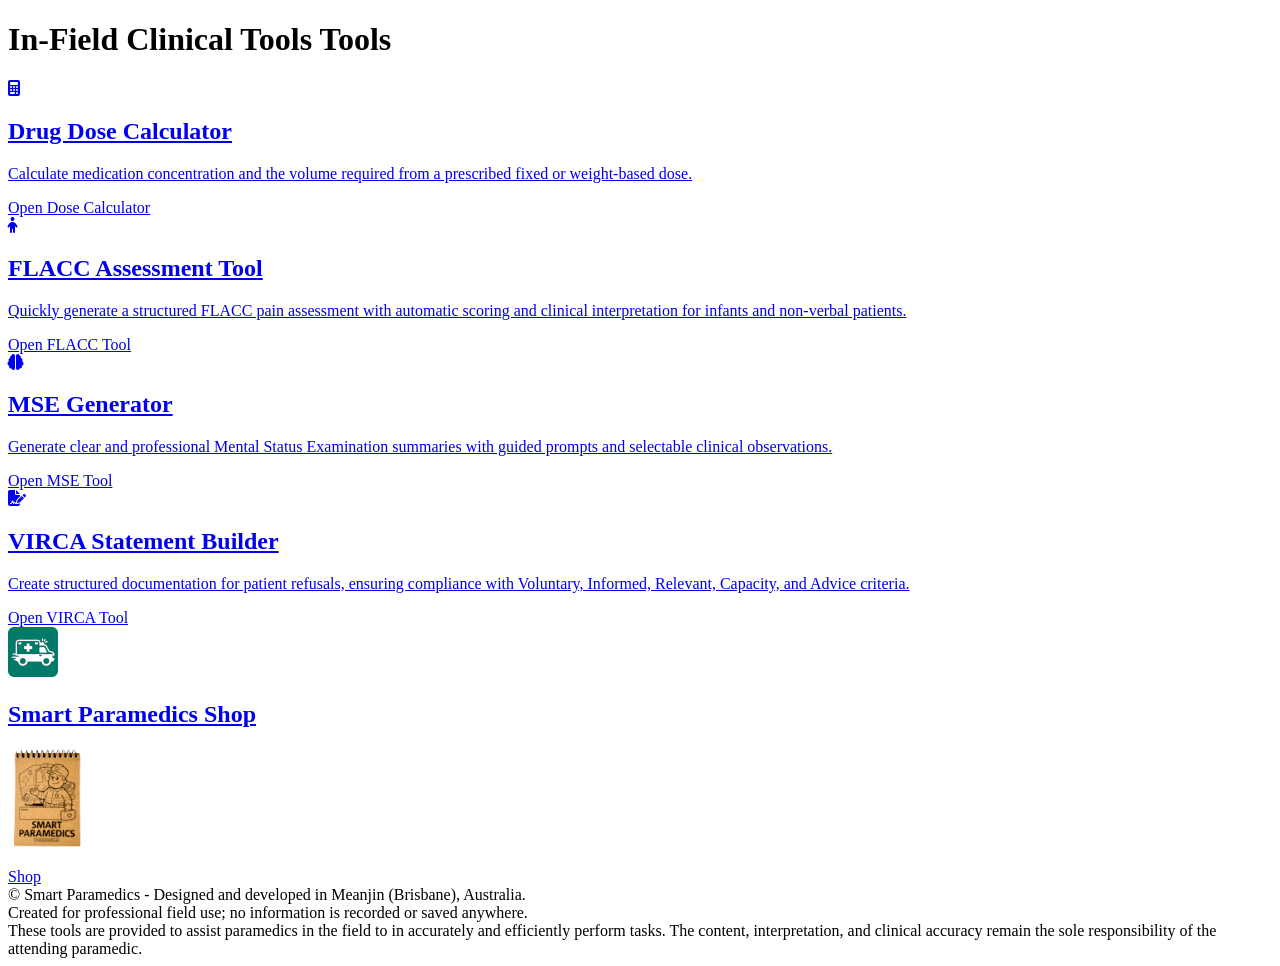
==== index.html @ 9fb69bd9 "Add files via upload" ====
<!--
  Paramedic Documentation Suite
  Version: 2.1.0 | Author: Vlad da Cunha
  Verified for internal use.
  Integrity Checksum: 52c40752ca3804d5590f8daf907ad85eef90d2e20a2a98a4dac47396095e7b3d
  Generated: 2025-11-13
-->

<!DOCTYPE html>
<html lang="en">
<head>
  <meta charset="UTF-8" />
  <meta name="viewport" content="width=device-width, initial-scale=1.0" />
  <title>In-Field Clinical Tools - Smart Paramedics</title>
  <link rel="stylesheet" href="style.css">
  <link rel="stylesheet" href="https://cdnjs.cloudflare.com/ajax/libs/font-awesome/6.5.0/css/all.min.css" integrity="sha512-Avb2QiuDEEvB4bZJYdft2mNjVShBftLdPG8FJ0V7irTLQ8Uo0qcPxh4Plq7G5tGm0rU+1SPhVotteLpBERwTkw==" crossorigin="anonymous" referrerpolicy="no-referrer" />
   <script src="https://code.jquery.com/jquery-3.6.0.min.js" integrity="sha256-/xUj+3OJU5yExlq6GSYGSHk7tPXikynS7ogEvDej/m4=" crossorigin="anonymous"></script>
    <link rel="icon" type="image/png" href="favicon.png">

    <!-- Apple Web App Settings -->
    <meta name="mobile-web-app-capable" content="yes">
    <meta name="theme-color" content="#006666">
    <meta name="apple-mobile-web-app-capable" content="yes">
    <meta name="apple-mobile-web-app-status-bar-style" content="default">
    <meta name="apple-mobile-web-app-title" content="Smart&nbsp;Paramedics">

    <!-- App Icon for Apple Devices -->
    <link rel="apple-touch-icon" sizes="180x180" href="/apple-touch-icon.png">
    <link rel="apple-touch-icon" sizes="167x167" href="/ipad-touch-icon.png">
    <link rel="apple-touch-icon" sizes="152x152" href="/ipad-touch-icon-152.png">


  <meta name="author" content="Vlad da Cunha">
    <meta name="description" content="Clinical documentation support tool for paramedics – VIRCA, MSE, and FLACC statement generation.">
    <meta name="version" content="2.1.0">
    <meta name="last-updated" content="2025-11-13">


    
<!-- Safe and CSP-compliant meta -->
<meta http-equiv="X-Content-Type-Options" content="nosniff">
<meta http-equiv="Referrer-Policy" content="strict-origin-when-cross-origin">
<meta http-equiv="Permissions-Policy"
      content="geolocation=(), microphone=(), camera=(), accelerometer=(), magnetometer=(), gyroscope=(), fullscreen=(self)">
<meta http-equiv="Content-Security-Policy"
      content="default-src 'self';
               style-src 'self' https://cdnjs.cloudflare.com 'unsafe-inline';
               script-src 'self' https://code.jquery.com https://cdnjs.cloudflare.com https://static.cloudflareinsights.com 'unsafe-inline';
               font-src 'self' https://cdnjs.cloudflare.com data:;
               img-src 'self' data:;
               connect-src 'self';">
</head>
<body>

<header class="hero">
  <h1 class="master-header"><object type="image/svg+xml" data="logo.svg" class="logo-icon"></object> In-Field Clinical Tools Tools</h1>
</header>

<main class="index">

  <a href="drug-dose-calculator.html" class="card">
    <div>
      <div class="icon"><i class="fas fa-calculator"></i></div>
      <h2>Drug Dose Calculator</h2>
      <p>Calculate medication concentration and the volume required from a prescribed fixed or weight-based dose.</p>
    </div>
    <div class="button">Open Dose Calculator</div>
  </a>

  <a href="flacc.html" class="card">
    <div>
      <div class="icon"><i class="fas fa-child"></i></div>
      <h2>FLACC Assessment Tool</h2>
      <p>Quickly generate a structured FLACC pain assessment with automatic scoring and clinical interpretation for infants and non-verbal patients.</p>
    </div>
    <div class="button">Open FLACC Tool</div>
  </a>
  <a href="mse.html" class="card">
    <div>
      <div class="icon"><i class="fas fa-brain"></i></div>
      <h2>MSE Generator</h2>
      <p>Generate clear and professional Mental Status Examination summaries with guided prompts and selectable clinical observations.</p>
    </div>
    <div class="button">Open MSE Tool</div>
  </a>

  <a href="virca.html" class="card">
    <div>
      <div class="icon"><i class="fas fa-file-signature"></i></div>
      <h2>VIRCA Statement Builder</h2>
      <p>Create structured documentation for patient refusals, ensuring compliance with Voluntary, Informed, Relevant, Capacity, and Advice criteria.</p>
    </div>
    <div class="button">Open VIRCA Tool</div>
  </a>

  <a href="https://smartparamedics.au" class="card" target="_blank">
    <div>
      <div class="icon"><img src="shop-icon.png" width="50px"></div>
      <h2>Smart Paramedics Shop</h2>
      <p><img src="booklet.png" height="100px"></p>
    </div>
    <div class="button">Shop</div>
  </a>

</main>

<!-- Footer loaded dynamically -->
<div id="footer-placeholder"></div>

<script>
// Load footer from external file
document.addEventListener("DOMContentLoaded", function() {
  fetch("footer.html").then(r => r.text()).then(html => {
    document.getElementById("footer-placeholder").innerHTML = html;
  });
});

//Add current year to footer
$(document).ready(function() {
  $.get("footer.html", function(html) {
    $("#footer-placeholder").html(html);
    $("#currentYear").text(new Date().getFullYear());
  });
});
</script>

</body>
</html>
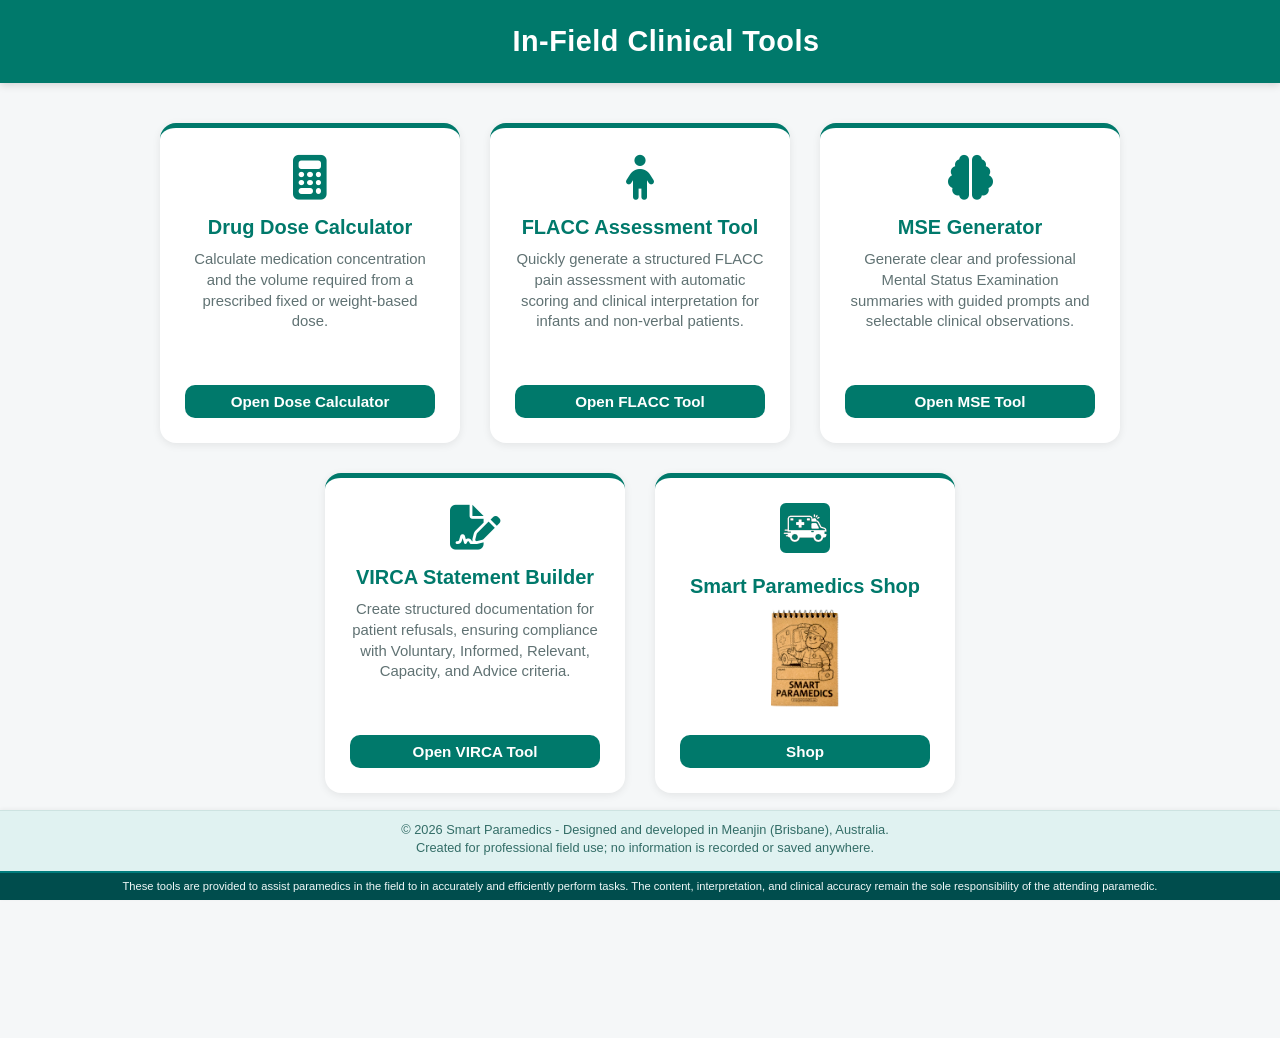
==== commit dcc4ea55: "Add files via upload" ====
--- a/index.html
+++ b/index.html
@@ -53,7 +53,7 @@
 <body>
 
 <header class="hero">
-  <h1 class="master-header"><object type="image/svg+xml" data="logo.svg" class="logo-icon"></object> In-Field Clinical Tools Tools</h1>
+  <h1 class="master-header"><object type="image/svg+xml" data="logo.svg" class="logo-icon"></object> In-Field Clinical Tools</h1>
 </header>
 
 <main class="index">
--- a/style.css
+++ b/style.css
@@ -0,0 +1,452 @@
+/*--
+  Paramedic Documentation Suite
+  Version: 2.1.0 | Author: Vlad da Cunha
+  Verified for internal use.
+  Integrity Checksum: d9de731de966d37fc9fb44cd730893de46fc0a0ae38772f4e980b31102186d9f
+  Generated: 2025-11-13
+--*/
+
+
+/* ----------------------------------------------------------
+   GLOBAL STYLES — shared by all tools and index
+----------------------------------------------------------- */
+
+:root {
+  --primary: #00796b;
+  --accent: #fdd835;
+  --bg-light: #f5f7f8;
+  --text-dark: #2f3e46;
+  --card-bg: #ffffff;
+  --border-light: #dde5e4;
+}
+
+* { box-sizing: border-box; }
+
+body {
+  margin: 0;
+  font-family: 'Inter', 'Segoe UI', sans-serif;
+  background: var(--bg-light);
+  color: var(--text-dark);
+  display: flex;
+  flex-direction: column;
+  min-height: 100vh;
+}
+
+h1, h2, h3 {
+  color: var(--primary);
+  margin-top: 0;
+}
+
+h1.master-header{
+  color: #fff;
+}
+
+p { line-height: 1.5; color: #555; }
+
+/* ----------------------------------------------------------
+   MINI HEADER BAR (shared, loaded via header.html)
+----------------------------------------------------------- */
+.tool-header {
+  width: 100%;
+  background: #ffffff;
+  border-bottom: 1px solid var(--border-light);
+  padding: 10px 24px;
+  display: flex;
+  lex-wrap: nowrap;
+  flex-direction: row;
+  justify-content: space-between;
+  align-items: center;
+  position: sticky;
+  top: 0;
+  z-index: 999;
+  box-shadow: 0 1px 4px rgba(0,0,0,0.05);
+  height: 50px;
+}
+
+.header-right {
+  font-size: 0.8rem;
+  text-align: right;
+  color: #999999;
+}
+
+.back-link {
+  display: inline-flex;
+  align-items: center;
+  gap: 6px;
+  color: #00796b;
+  text-decoration: none;
+  font-size: 0.95rem;
+  font-weight: 600;
+  padding: 6px 10px;
+  border-radius: 8px;
+  transition: background 0.25s, transform 0.15s;
+}
+
+.back-link:hover {
+  background: #e0f2f1;
+  transform: translateY(-1px);
+}
+
+.back-link i {
+  font-size: 0.85rem;
+}
+
+
+/* ----------------------------------------------------------
+   STICKY HEADER & FOOTER (desktop)
+----------------------------------------------------------- */
+@media (min-width: 769px) {
+  .tool-header {
+    position: fixed;
+    top: 0;
+    left: 0;
+    right: 0;
+    z-index: 1000;
+  }
+
+  .site-footer {
+    position: fixed;
+    bottom: 0;
+    left: 0;
+    right: 0;
+    z-index: 1000;
+  }
+
+  /* Adjust page layout so content isn't hidden */
+  body {
+    padding-top: var(--header-height);  /* space for header */
+    padding-bottom: var(--footer-height); /* space for footer */
+  }
+
+  .container {
+    height: calc(100vh - var(--footer-height) - var(--header-height));
+    overflow-y: hidden;
+  }
+}
+
+.footer-left {
+    padding-right: 10px;
+}
+.footer-right {
+  padding: 0 0 5px 0;
+  line-height: 1.1rem;
+}
+
+/* ----------------------------------------------------------
+   INDEX PAGE
+----------------------------------------------------------- */
+header.hero {
+  background: var(--primary);
+  color: white;
+  text-align: center;
+  padding: 25px 10px;
+  box-shadow: 0 2px 8px rgba(0, 0, 0, 0.15);
+}
+
+header.hero h1 {
+  margin: 0;
+    font-size: 1.8rem;
+    letter-spacing: 0.5px;
+    display: flex;
+    flex-direction: row;
+    flex-wrap: wrap;
+    align-content: center;
+    justify-content: center;
+}
+
+object.logo-icon {
+    width: 52px;
+    height: 30px;
+    padding: 0 10px 0 0;
+}
+
+main.index {
+  flex: 1;
+  display: flex;
+  flex-wrap: wrap;
+  justify-content: center;
+  align-items: flex-start;
+  padding: 40px 20px;
+  gap: 30px;
+}
+
+a.card {
+  background: var(--card-bg);
+  border-radius: 16px;
+  box-shadow: 0 2px 8px rgba(0,0,0,0.08);
+  width: 300px;
+  height: 320px;
+  padding: 25px;
+  text-align: center;
+  border-top: 5px solid var(--primary);
+  text-decoration: none;
+  color: inherit;
+  transition: all 0.25s ease;
+  display: flex;
+  flex-direction: column;
+  justify-content: space-between;
+}
+
+a.card:hover {
+  transform: translateY(-6px);
+  box-shadow: 0 6px 16px rgba(0,0,0,0.12);
+  background: #f9fdfc;
+}
+
+.icon {
+  font-size: 2.8rem;
+  color: var(--primary);
+  margin-bottom: 12px;
+}
+
+a.card h2 {
+  font-size: 1.25rem;
+  margin: 8px 0;
+}
+a.card p {
+  font-size: 0.93rem;
+  color: #607273;
+  margin: 10px 0 0;
+  line-height: 1.4;
+  flex-grow: 1;
+}
+
+.button {
+  background: var(--primary);
+  color: white;
+  padding: 8px 0;
+  border-radius: 10px;
+  font-weight: 600;
+  font-size: 0.95rem;
+  transition: background 0.3s;
+  margin-top: 20px;
+}
+a.card:hover .button { background: #004d40; }
+
+/* ----------------------------------------------------------
+   GLOBAL FOOTER (shared, loaded via footer.html)
+----------------------------------------------------------- */
+.site-footer {
+  text-align: center;
+  background: #e0f2f1;
+  color: #336d67;
+  line-height: 1.5;
+  font-size: 0.8rem;
+  border-top: 1px solid #cde3e1;
+  box-shadow: 0 -1px 4px rgba(0,0,0,0.05);
+  margin-top: auto;
+  width: 100%;
+  display: flex;
+  flex-wrap: nowrap;
+  flex-direction: column;
+  justify-content: center;
+  align-items: center;
+}
+
+.site-footer i { color: var(--primary); margin-right: 5px; font-size: 0.9rem; }
+.site-footer p { margin: 0; font-weight: 500; letter-spacing: 0.2px; line-height: 1.2rem; }
+
+.site-footer .split-horizontal {
+  display: flex;
+  flex-direction: row;
+  padding: 10px;
+}
+
+object.logo-icon-footer {
+    width: 170px;
+}
+
+/* Disclaimer Section (below footer) */
+.disclaimer-bar {
+  background-color: #004d4d; /* darker teal tone */
+  color: #f0f8f8;            /* soft light text */
+  text-align: center;
+  font-size: 0.7rem;
+  border-top: 2px solid #007c7c;
+  padding: 5px;
+  width: 100%;
+}
+
+
+/* ----------------------------------------------------------
+   TOOL PAGE STRUCTURE (VIRCA + MSE)
+----------------------------------------------------------- */
+.container { display: flex; width: 100%; }
+.left, .right { padding: 30px 30px 100px 30px; overflow-y: auto; }
+.left { width: 60%; background: var(--card-bg); }
+.right {
+  width: 40%;
+  background: #fffbe6;
+  border-left: 2px solid var(--accent);
+  position: sticky; top: 0; 
+  box-shadow: -4px 0 8px rgba(0,0,0,0.05);
+}
+
+.section {
+  background: var(--card-bg);
+  border-radius: 12px;
+  padding: 15px 20px;
+  margin-bottom: 20px;
+  box-shadow: 0 1px 3px rgba(0,0,0,0.05);
+  border-left: 4px solid #e0f2f1;
+}
+
+h2.tool-title {
+  font-size: 1.6rem;
+  border-bottom: 2px solid var(--primary);
+  padding-bottom: 6px;
+}
+h3 { font-size: 1.15rem; margin-bottom: 4px; }
+
+label .description {
+  font-style: italic;
+  font-size: 0.8rem !important;
+  color: #999 !important;
+  margin: 4px 0 10px;
+  line-height: 1.4;
+}
+
+input[type="checkbox"] {
+  accent-color: var(--primary);
+  transform: scale(1.2);
+  margin-right: 8px;
+  position: absolute;
+  left: 0;
+  top: 0.2em;      
+}
+
+.checkbox-group label {
+  display: block;
+  margin: 6px 0;
+  cursor: pointer;
+  font-size: 0.95rem;
+  position: relative;
+  padding-left: 1.8em;
+  line-height: 1.4;
+}
+
+input[type="text"], textarea {
+  width: 100%;
+  border: 1px solid var(--border-light);
+  border-radius: 8px;
+  padding: 8px;
+  margin-top: 6px;
+  font-size: 0.95rem;
+  transition: border-color 0.3s;
+  resize: vertical;
+}
+input[type="text"]:focus, textarea:focus {
+  border-color: var(--primary);
+  outline: none;
+}
+
+.sentence {
+  background: #fff;
+  border-radius: 10px;
+  padding: 15px;
+  margin-bottom: 15px;
+  position: relative;
+  box-shadow: 0 2px 6px rgba(0,0,0,0.08);
+  line-height: 1.5;
+}
+.sentence strong { color: var(--primary); }
+.copy-icon {
+  position: absolute;
+  top: 12px;
+  right: 15px;
+  cursor: pointer;
+  color: var(--primary);
+  transition: color 0.2s;
+}
+.copy-icon:hover { color: #004d40; }
+#copyAll {
+  width: 100%;
+  padding: 12px;
+  font-size: 1rem;
+  border: none;
+  border-radius: 8px;
+  background: var(--primary);
+  color: white;
+  cursor: pointer;
+  font-weight: 600;
+  transition: background 0.3s;
+  margin-top: 15px;
+}
+#copyAll:hover { background: #004d40; }
+
+/* ----------------------------------------------------------
+   MOBILE FLOATING TOGGLE BUTTON (mobile-only, fade-in/out)
+----------------------------------------------------------- */
+.toggle-btn {
+  display: none; /* hidden by default, only visible on mobile via media query */
+  position: fixed;
+  bottom: 20px;
+  right: 20px;
+  z-index: 9999;
+  background: var(--primary);
+  color: white;
+  border: none;
+  border-radius: 50px;
+  padding: 12px 18px;
+  font-size: 0.9rem;
+  font-weight: 600;
+  box-shadow: 0 4px 10px rgba(0, 0, 0, 0.2);
+  cursor: pointer;
+  transition: opacity 0.2s ease, transform 0.2s ease, background 0.2s ease;
+  opacity: 0;
+  pointer-events: none;
+}
+.toggle-btn i { margin-right: 6px; }
+.toggle-btn:hover { background: #004d40; transform: translateY(-2px); }
+
+/* Visible state toggled by JS on mobile */
+.toggle-btn.visible {
+  opacity: 1;
+  pointer-events: auto;
+}
+
+/* ----------------------------------------------------------
+   RESPONSIVE DESIGN
+----------------------------------------------------------- */
+
+/* Medium screens (tablets, small laptops) */
+@media (max-width: 1024px) {
+  .container { flex-direction: column; }
+  .left, .right {
+    width: 100%;
+    height: auto;
+    position: relative;
+    box-shadow: none;
+  }
+  .right {
+    border-left: none;
+    border-top: 2px solid var(--accent);
+    background: #fffdf2;
+    box-shadow: 0 -2px 8px rgba(0,0,0,0.05);
+  }
+}
+
+/* Small screens (phones) */
+@media (max-width: 768px) {
+  body { font-size: 0.9rem; }
+  .container { flex-direction: column; padding: 10px; }
+  .left, .right { width: 100%; padding: 20px; }
+  .section { margin-bottom: 15px; padding: 12px 16px; }
+  .tool-header  { text-align: center; flex-direction: row; }
+  .site-footer, .site-footer .split-horizontal { text-align: center; flex-direction: column; }
+  h2.tool-title { font-size: 1.3rem; }
+  h3 { font-size: 1rem; }
+  #copyAll { font-size: 0.9rem; padding: 10px; }
+  .sentence { padding: 12px; }
+  .right { background: #fff; border-top: 2px solid var(--accent); }
+
+  /* Show the floating toggle on phones only */
+  .toggle-btn { display: flex; align-items: center; justify-content: center; }
+}
+
+
+/* Enable scrolling inside flex children on iOS */
+.left, .right {
+  -webkit-overflow-scrolling: touch;
+  overflow-y: auto;
+}
